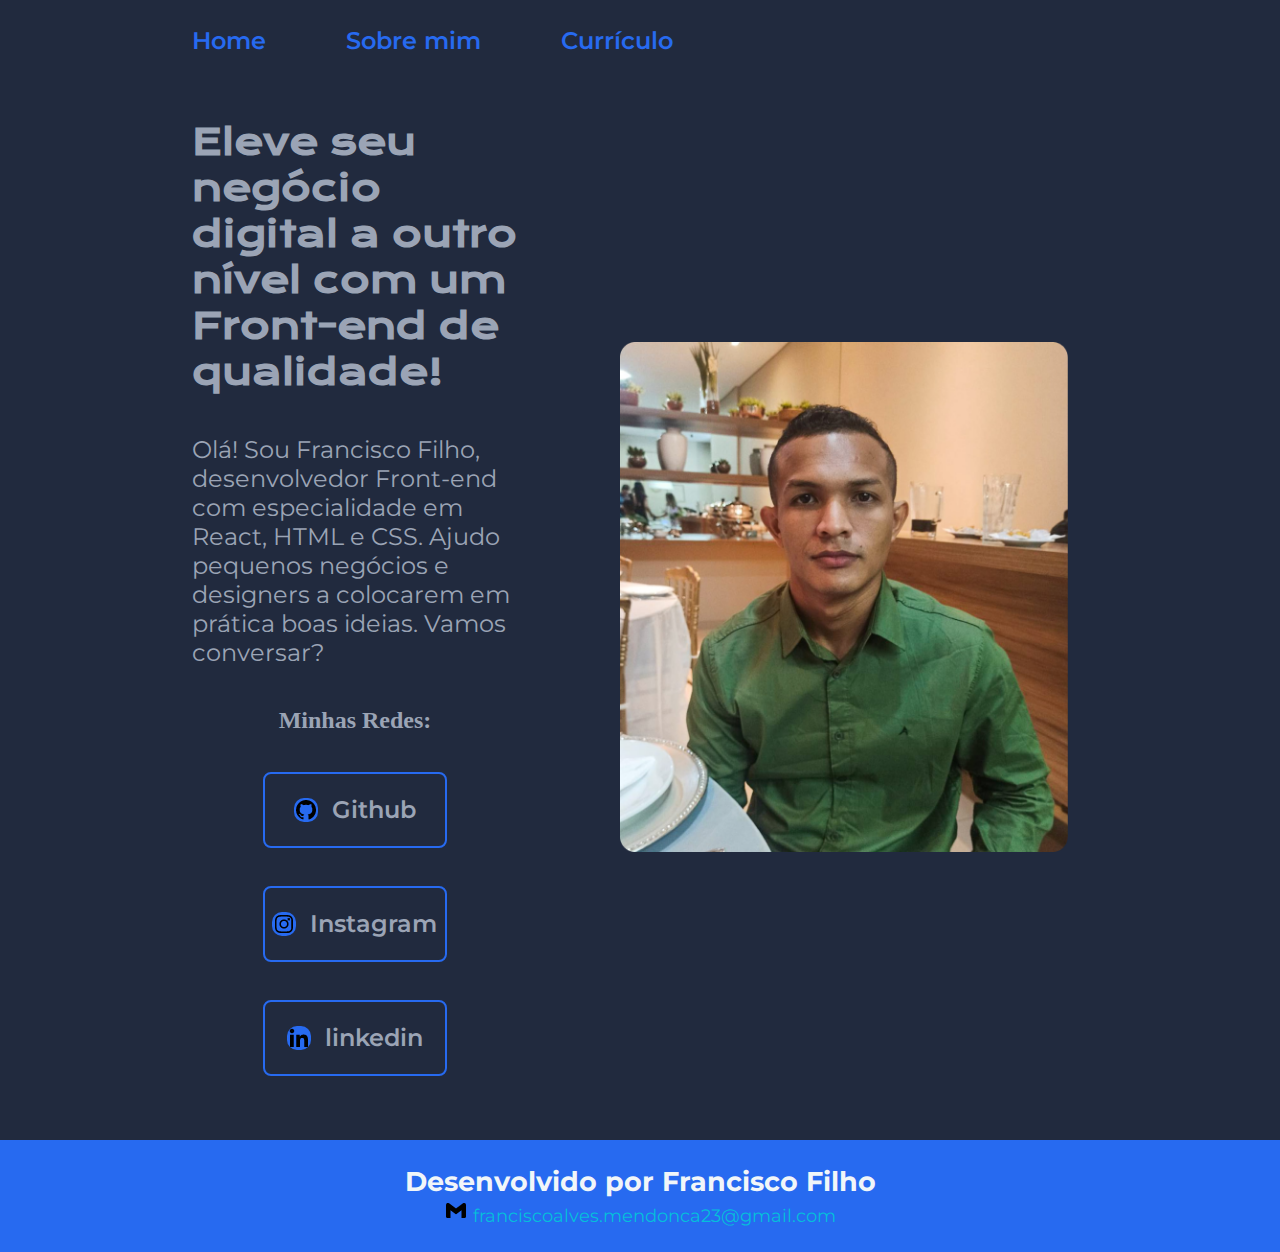
==== index.html @ 60901610 "Add files via upload" ====
<!DOCTYPE html>
<html lang="pt-br">
<head>
    <meta charset="UTF-8">
    <meta http-equiv="X-UA-Compatible" content="IE=edge">
    <meta name="viewport" content="width=device-width, initial-scale=1.0">
    <title>Francisco Filho</title>
    <link rel="stylesheet" href="styles/style.css">
</head>
<body>
    <header class="cabecalho">
        <nav class="cabecalho__menu">  
            <a href="index.html" class="cabecalho__menu__conteudo">Home</a>
            <a href="about.html" class="cabecalho__menu__conteudo">Sobre mim </a>
            <a href="Curriculo.html" class="cabecalho__menu__conteudo"> Currículo</a>
        </nav>
        
    </header>
    <main class="apresentacao">
        <section class="apresentacao__conteudo">
            <h1 class="apresentacao__conteudo__titulo">Eleve seu negócio digital a outro nível <strong class=" titulo_destaque">com um Front-end de qualidade!</strong></h1>
            <p class="apresentacao__conteudo__texto">Olá! Sou Francisco Filho, desenvolvedor Front-end com especialidade em React, HTML e CSS. Ajudo pequenos negócios e designers a colocarem em prática boas ideias. Vamos conversar?</p>
            <div class="apresentacao__links">   
                <h2>Minhas Redes:</h2>
            <a class="apresentacao__links__botao" href="https://github.com/AlvesNeto23"> 
               <img src="Assets/github-logo-24.png" alt=" foto gith" class="links__icon"> Github</a>
            <a class="apresentacao__links__botao" href="https://www.instagram.com/_alvesneto/">
                <img src="Assets/instagram-logo-24.png" alt="icone instagram" class="links__icon" > Instagram</a>
            <a class="apresentacao__links__botao" href="https://www.linkedin.com/in/francisco-filho-ab8a13221/">
                <img src="Assets/linkedin-logo-24.png" alt="icone linkedin" class="links__icon" > linkedin</a>
            </div> 
    </section>

        <img src="Assets/Imagem.png" alt="Foto francisco alves mendonça filho" class="foto__perfil">
    </main>
    <footer class="rodape">    
        <h2> Desenvolvido por Francisco Filho</h2>
        <a href=" mailto:franciscoalves.mendonca23@gmail.com"  class="aa"> <img src="Assets/gmail-logo-24.png" alt="Email francisco" > franciscoalves.mendonca23@gmail.com  </a>
</footer>

    
</body>
</html>
---- styles/style.css ----
@import url('https://fonts.googleapis.com/css2?family=Krona+One&family=Montserrat&display=swap');

*{
    margin: 0;
    padding: 0;
}
:root{

    --cor-primaria: #212A3E;
    --cor-secundaria: #9BA4B5;
    --cor-terciaria: #276af0;
    --cor-hover: #F1F6F9;
    --cor-borda: #05BFDB;

    --font-titulo: 'Krona One', sans-serif; ;
    --font-paragrafos: 'Montserrat', sans-serif;
}
body{
    /* height: 100vh; */
    box-sizing: border-box;
    background-color: var(--cor-primaria);
    color: var(--cor-secundaria);
}
.cabecalho{
    padding: 2% 0 0 15%;
}
.cabecalho__menu{
    display: flex;
    flex-direction: row;
    gap: 80px;
}

.cabecalho__menu__conteudo{
    color: var(--cor-terciaria);
    font-family: var(--font-paragrafos);
    font-size: 1.5rem;
    font-weight: 600;
    text-decoration: none;
}
.cabecalho__menu__conteudo:hover{
    color: var(--cor-terciaria);
    font-family: var(--font-paragrafos);
    font-size: 1.5rem;
    font-weight: 600;
    text-decoration: none;
    /* background-color: #272727; */
    border-bottom: 1px solid var(--cor-borda);
}

.titulo-destaque{
    color: var(--cor-terciaria);
}
.cabecalho__menu{
    color: var(--cor-terciaria);
}
.apresentacao{
   padding: 5% 15%;
    display: flex;
    align-items: center;
    justify-content: space-between;
    gap: 82px;
    
}
.apresentacao__conteudo{
    width: 50%;
    display: flex;
    gap: 40px;
    flex-direction: column;

}
.apresentacao__conteudo__titulo{
    font-size: 2.25rem ;
    font-family: var(--font-titulo);
}

.apresentacao__conteudo__texto{
    font-size: 1.5rem;
    font-family: var(--font-paragrafos);
}

.apresentacao__links{
    display: flex;
    justify-content: space-between;
    flex-direction: column;
    gap: 38px;
    align-items: center;
}

.apresentacao__links__botao{
    display: flex;
    align-items: center;
    justify-content: center;
    gap: 14px;
    width: 55%;
    text-align: center;
    border-radius: 8px;
    border: solid 2px var(--cor-terciaria);
    font-size: 1.5rem;
    font-weight: 600;
    padding: 21.5px 0;
    text-decoration: none;
    color: var(--cor-secundaria);
    font-family: var(--font-paragrafos);
}
.apresentacao__links__botao:hover{
    background-color: var(--cor-hover);
    border-bottom: solid 4px var(--cor-borda);
    
    

}
.rodape{
    background-color: var(--cor-terciaria);
    color: var(--cor-hover);
    font-size: 1.125rem;
    font-weight: 400;
    text-decoration: none;
    text-align: center;
   padding: 25px;
    font-family: var(--font-paragrafos);
}
.links__icon{
    color: var(--cor-terciaria);
    background-color: var(--cor-terciaria);
    border-radius: 10px;
}
.links__icon:hover{
    color: var(--cor-borda);
    background-color: var(--cor-borda);
    border-radius: 10px;
}
.foto__perfil{ 
    width: 50%;
    padding: 20px;
    
    /* height: 200px; */
}
.menu{  
display: flex;
    flex-direction: row;
    color: var(--cor-terciaria);
    
}

/* Apartir daqui a estilização da pagina curriculo */

.apresentacao__curriculo{
    width: 720px;
    display: flex;
    flex-direction: column;
    
}
.apresentacao__curriculo__titulos{
    border-bottom: solid 1px var(--cor-borda);
    font-family: var(--font-titulo);
    font-size: 1.75rem;

}
.conteudo__curriculo{
    font-size: 1.5rem;
    padding-top: 3%;
    font-family: var(--font-paragrafos);
    padding-bottom: 4%;
    
} 
.aa{
    text-decoration: none;
    color: var(--cor-borda);
    font-size: 1.125rem;
    font-family: var(--font-paragrafos)

}

@media ( max-width: 1250px){
    .cabecalho{
        padding: 10%;
    }
    .cabecalho__menu{
        justify-content: center;
     }
    .apresentacao{
         flex-direction: column-reverse;  
         padding: 5% 5%; 
     }
    .apresentacao__conteudo{
        width: auto;
    }

}

@media (max-width: 720px){

}
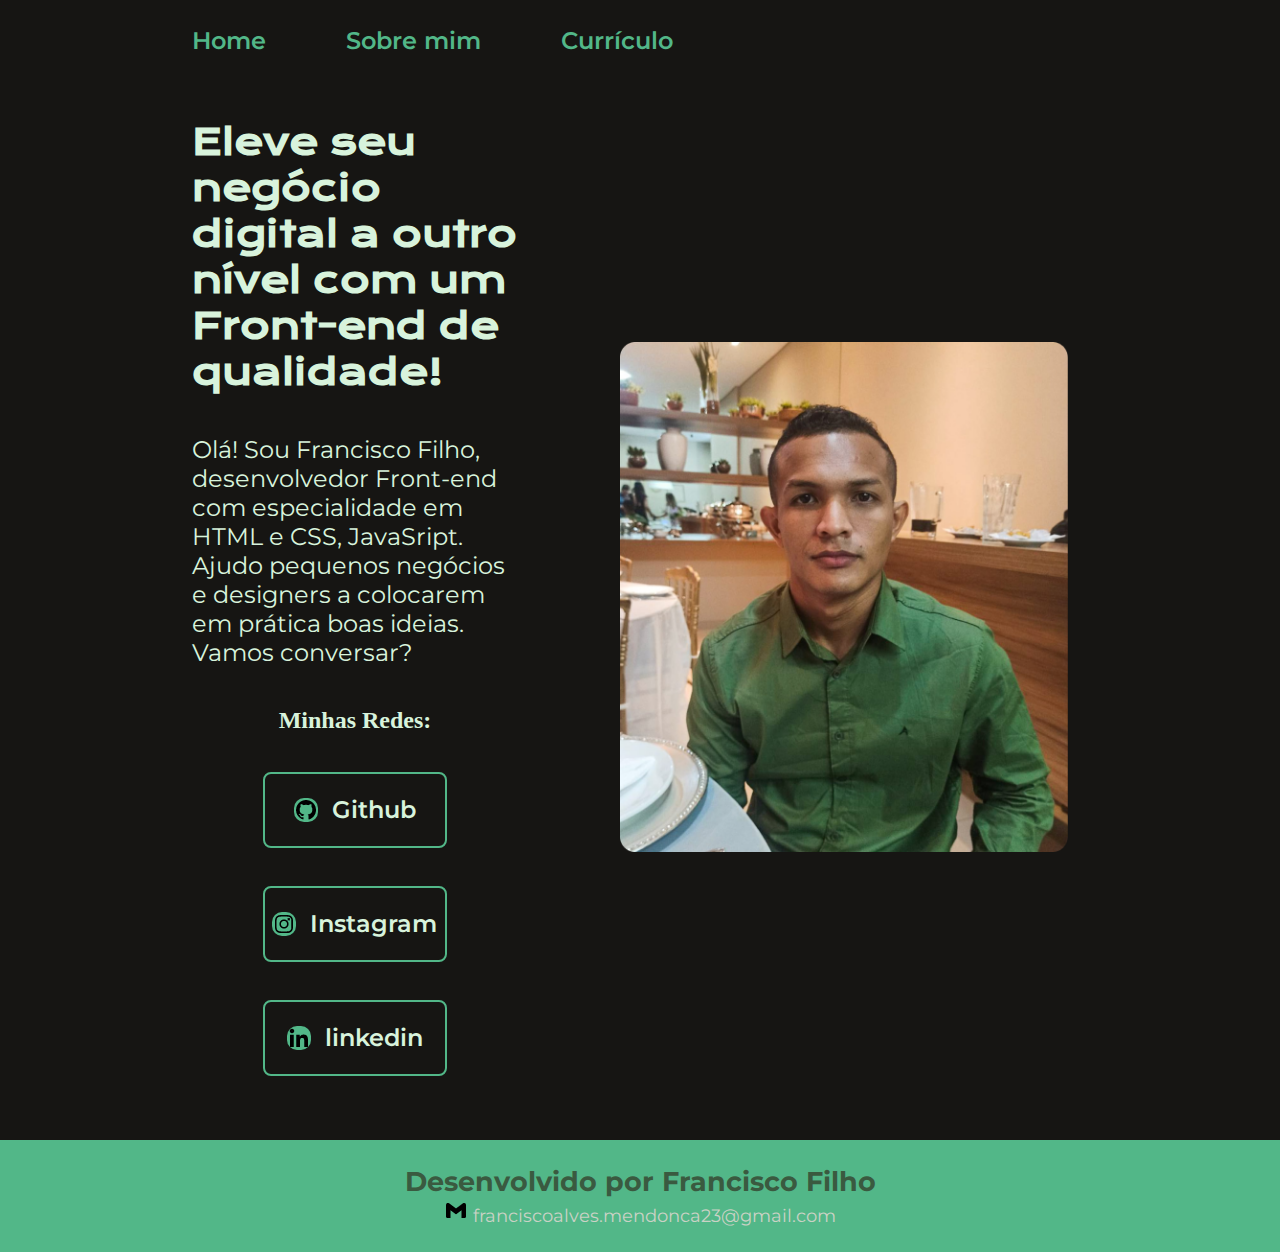
==== commit 9cdb3d4c: "first commit" ====
--- a/index.html
+++ b/index.html
@@ -19,7 +19,7 @@
     <main class="apresentacao">
         <section class="apresentacao__conteudo">
             <h1 class="apresentacao__conteudo__titulo">Eleve seu negócio digital a outro nível <strong class=" titulo_destaque">com um Front-end de qualidade!</strong></h1>
-            <p class="apresentacao__conteudo__texto">Olá! Sou Francisco Filho, desenvolvedor Front-end com especialidade em React, HTML e CSS. Ajudo pequenos negócios e designers a colocarem em prática boas ideias. Vamos conversar?</p>
+            <p class="apresentacao__conteudo__texto">Olá! Sou Francisco Filho, desenvolvedor Front-end com especialidade em HTML e CSS, JavaSript. Ajudo pequenos negócios e designers a colocarem em prática boas ideias. Vamos conversar?</p>
             <div class="apresentacao__links">   
                 <h2>Minhas Redes:</h2>
             <a class="apresentacao__links__botao" href="https://github.com/AlvesNeto23"> 
--- a/styles/style.css
+++ b/styles/style.css
@@ -7,11 +7,11 @@
 }
 :root{
 
-    --cor-primaria: #212A3E;
-    --cor-secundaria: #9BA4B5;
-    --cor-terciaria: #276af0;
-    --cor-hover: #F1F6F9;
-    --cor-borda: #05BFDB;
+    --cor-primaria: #161513;
+    --cor-secundaria: #d8f3dc;
+    --cor-terciaria: #52b788;
+    --cor-hover: #3a5a40;
+    --cor-borda: #cad2c5;
 
     --font-titulo: 'Krona One', sans-serif; ;
     --font-paragrafos: 'Montserrat', sans-serif;
@@ -190,5 +190,47 @@
 }
 
 @media (max-width: 720px){
-
-}+    .cabecalho{
+        padding: 10%;
+    }
+   
+    .cabecalho__menu{
+        justify-content: center;
+        gap: 23px;
+    
+     }
+    .apresentacao{
+         flex-direction: column-reverse;  
+         padding: 5% 5%; 
+     }
+    .apresentacao__conteudo{
+        width: auto;
+    }
+    .apresentacao__curriculo{
+        width: auto;
+    }
+
+
+}
+
+@media (max-width: 520px){
+    .cabecalho{
+        padding: 5%;
+    }
+    .cabecalho__menu{
+        justify-content: center;
+        font-size: 1rem;
+     }
+    .apresentacao{
+         flex-direction: column-reverse;  
+         padding: 5% 5%; 
+     }
+    .apresentacao__conteudo{
+        width: auto;
+    } 
+    .apresentacao__curriculo{
+        width: auto;
+    }
+
+
+}
